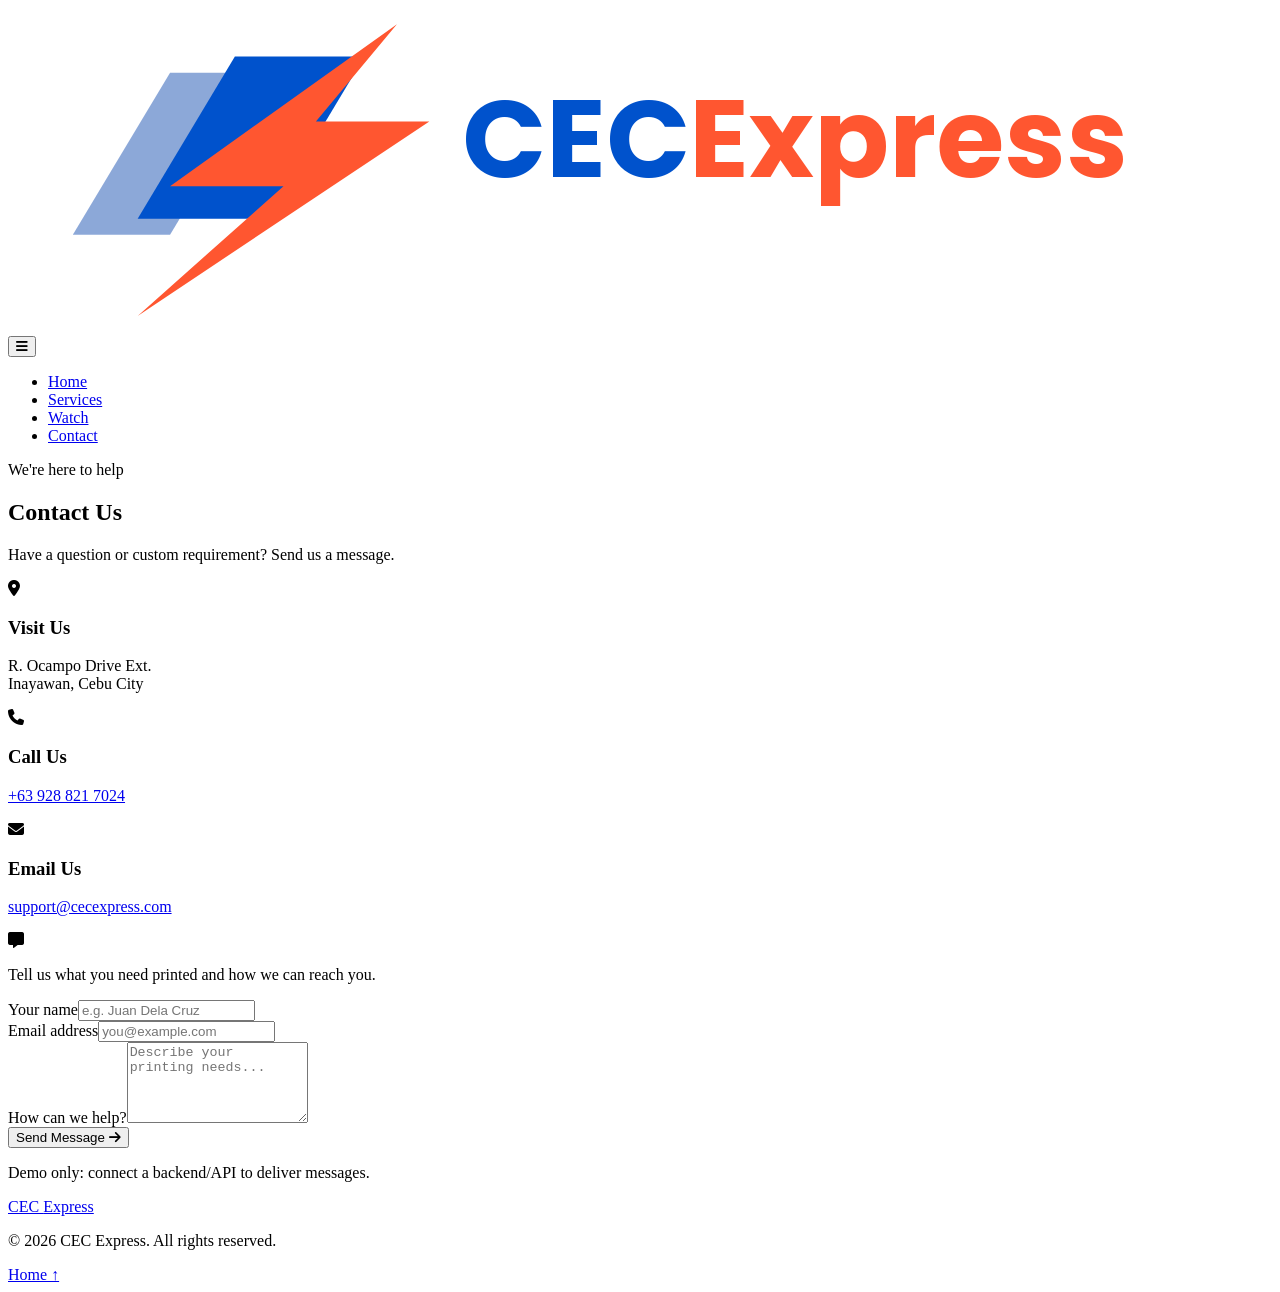
==== contact.html @ 0f0f00ef "Add files via upload" ====
<!DOCTYPE html>
<html lang="en"><head><meta charset="UTF-8"><meta name="viewport" content="width=device-width, initial-scale=1">
<title>CEC Express | Contact</title>
<link href="https://fonts.googleapis.com/css2?family=Poppins:wght@300;400;500;600;700&display=swap" rel="stylesheet">
<link rel="stylesheet" href="https://cdnjs.cloudflare.com/ajax/libs/font-awesome/6.4.0/css/all.min.css">
<link rel="stylesheet" href="https://pyscript.net/releases/2024.1.1/core.css"><script type="module" src="https://pyscript.net/releases/2024.1.1/core.js"></script>
<link rel="stylesheet" href="home/home.css"><link rel="stylesheet" href="contact/contact.css"></head><body>
<header class="site-header"><div class="container nav-wrap">
<a href="index.html" class="brand" aria-label="CEC Express home"><svg viewBox="0 0 390 100" role="img" aria-label="CEC Express logo"><polygon points="20,70 50,20 80,20 50,70" fill="#8ca8d8"/><polygon points="40,65 70,15 110,15 80,65" fill="#0052cc"/><polygon points="120,5 50,55 85,55 40,95 130,35 95,35" fill="#ff5630"/><text x="140" y="52" font-family="Poppins,sans-serif" font-weight="700" font-size="34" fill="#0052cc">CEC</text><text x="210" y="52" font-family="Poppins,sans-serif" font-weight="700" font-size="34" fill="#ff5630">Express</text></svg></a>
<button class="menu-toggle" id="menuToggle" aria-label="Toggle navigation" aria-expanded="false" py-click="toggle_menu"><i class="fa-solid fa-bars"></i></button>
<nav><ul class="nav-links" id="navLinks"><li><a href="index.html">Home</a></li><li><a href="services.html">Services</a></li><li><a href="watch.html">Watch</a></li><li><a href="contact.html">Contact</a></li></ul></nav></div></header>
<main><section class="contact-section"><div class="container"><div class="section-heading"><span class="eyebrow">We're here to help</span><h2>Contact Us</h2><p>Have a question or custom requirement? Send us a message.</p></div><div class="contact-layout"><aside class="contact-details"><div class="contact-detail"><span class="detail-icon"><i class="fa-solid fa-location-dot"></i></span><div><h3>Visit Us</h3><p>R. Ocampo Drive Ext.<br>Inayawan, Cebu City</p></div></div><div class="contact-detail"><span class="detail-icon"><i class="fa-solid fa-phone"></i></span><div><h3>Call Us</h3><p><a href="tel:+639288217024">+63 928 821 7024</a></p></div></div><div class="contact-detail"><span class="detail-icon"><i class="fa-solid fa-envelope"></i></span><div><h3>Email Us</h3><p><a href="mailto:support@cecexpress.com">support@cecexpress.com</a></p></div></div><div class="contact-tip"><i class="fa-solid fa-message"></i><p>Tell us what you need printed and how we can reach you.</p></div></aside><div class="contact-form-card"><div id="alertBanner" class="alert-banner" role="status" aria-live="polite" hidden></div><form id="contactForm" py-submit="handle_submit"><div class="form-row"><label for="contactName">Your name</label><input id="contactName" name="name" type="text" placeholder="e.g. Juan Dela Cruz" required minlength="2"></div><div class="form-row"><label for="contactEmail">Email address</label><input id="contactEmail" name="email" type="email" placeholder="you@example.com" required></div><div class="form-row"><label for="contactMessage">How can we help?</label><textarea id="contactMessage" name="message" placeholder="Describe your printing needs..." required minlength="5" rows="5"></textarea></div><button class="btn btn-primary submit-btn" type="submit" id="submitBtn">Send Message <i class="fa-solid fa-arrow-right"></i></button><p class="form-note">Demo only: connect a backend/API to deliver messages.</p></form></div></div></div></section></main>
<footer class="site-footer"><div class="container footer-inner"><a href="index.html" class="footer-brand">CEC <span>Express</span></a><p>© 2026 CEC Express. All rights reserved.</p><a href="index.html" class="back-top">Home ↑</a></div></footer>
<script type="mpy" src="home/home.py"></script><script type="mpy" src="contact/contact.py"></script></body></html>
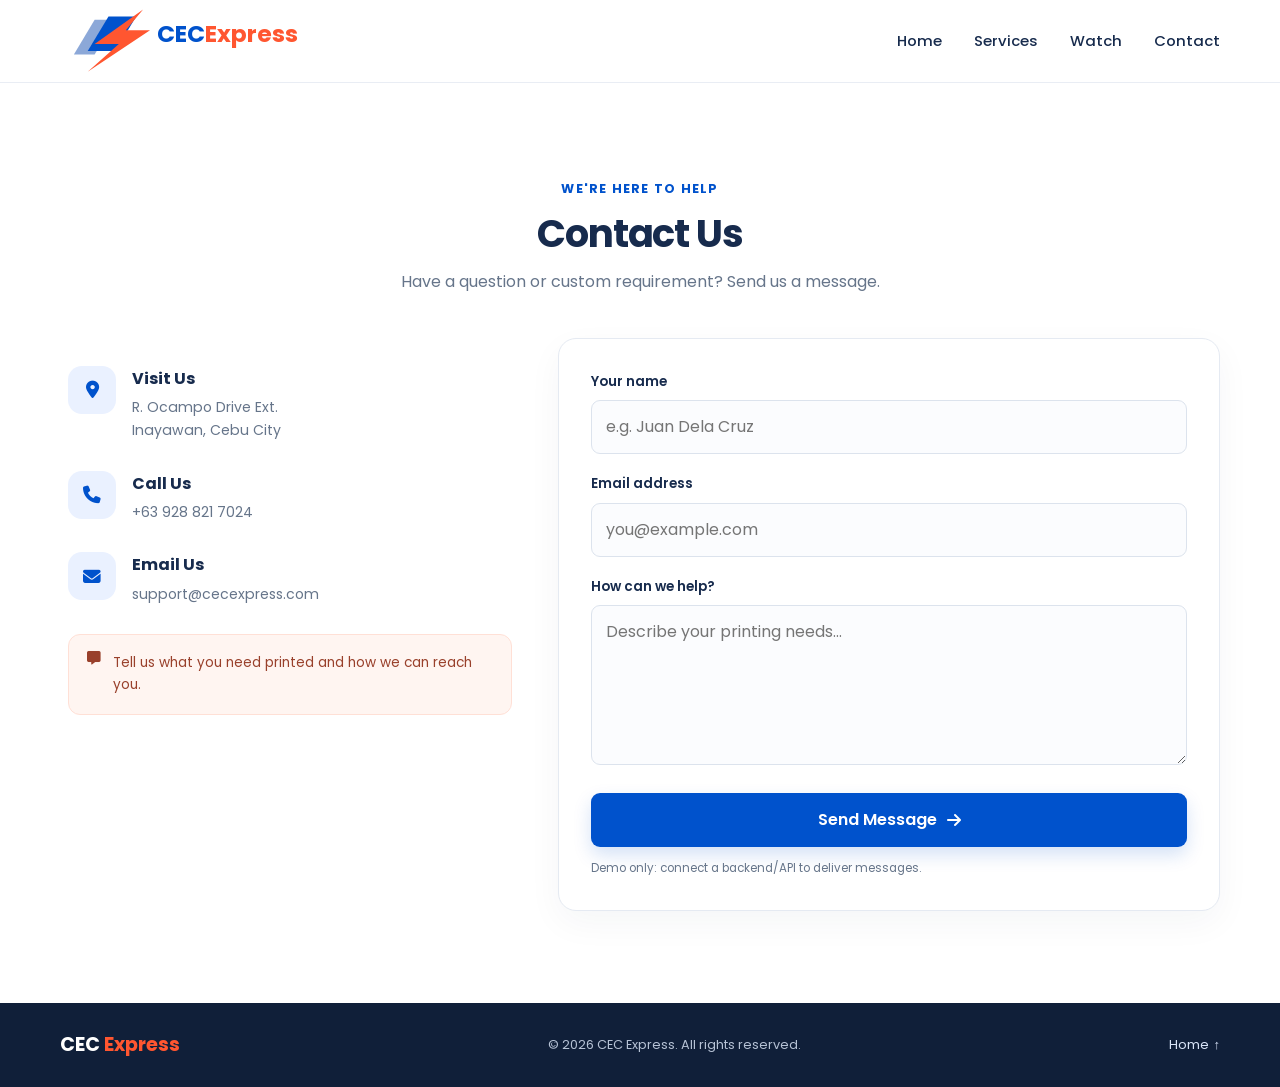
==== commit 75b7b40e: "Done fixing the issue" ====
--- a/contact.html
+++ b/contact.html
@@ -4,11 +4,11 @@
 <link href="https://fonts.googleapis.com/css2?family=Poppins:wght@300;400;500;600;700&display=swap" rel="stylesheet">
 <link rel="stylesheet" href="https://cdnjs.cloudflare.com/ajax/libs/font-awesome/6.4.0/css/all.min.css">
 <link rel="stylesheet" href="https://pyscript.net/releases/2024.1.1/core.css"><script type="module" src="https://pyscript.net/releases/2024.1.1/core.js"></script>
-<link rel="stylesheet" href="home/home.css"><link rel="stylesheet" href="contact/contact.css"></head><body>
+<link rel="stylesheet" href="home.css"><link rel="stylesheet" href="contact.css"></head><body>
 <header class="site-header"><div class="container nav-wrap">
 <a href="index.html" class="brand" aria-label="CEC Express home"><svg viewBox="0 0 390 100" role="img" aria-label="CEC Express logo"><polygon points="20,70 50,20 80,20 50,70" fill="#8ca8d8"/><polygon points="40,65 70,15 110,15 80,65" fill="#0052cc"/><polygon points="120,5 50,55 85,55 40,95 130,35 95,35" fill="#ff5630"/><text x="140" y="52" font-family="Poppins,sans-serif" font-weight="700" font-size="34" fill="#0052cc">CEC</text><text x="210" y="52" font-family="Poppins,sans-serif" font-weight="700" font-size="34" fill="#ff5630">Express</text></svg></a>
 <button class="menu-toggle" id="menuToggle" aria-label="Toggle navigation" aria-expanded="false" py-click="toggle_menu"><i class="fa-solid fa-bars"></i></button>
 <nav><ul class="nav-links" id="navLinks"><li><a href="index.html">Home</a></li><li><a href="services.html">Services</a></li><li><a href="watch.html">Watch</a></li><li><a href="contact.html">Contact</a></li></ul></nav></div></header>
 <main><section class="contact-section"><div class="container"><div class="section-heading"><span class="eyebrow">We're here to help</span><h2>Contact Us</h2><p>Have a question or custom requirement? Send us a message.</p></div><div class="contact-layout"><aside class="contact-details"><div class="contact-detail"><span class="detail-icon"><i class="fa-solid fa-location-dot"></i></span><div><h3>Visit Us</h3><p>R. Ocampo Drive Ext.<br>Inayawan, Cebu City</p></div></div><div class="contact-detail"><span class="detail-icon"><i class="fa-solid fa-phone"></i></span><div><h3>Call Us</h3><p><a href="tel:+639288217024">+63 928 821 7024</a></p></div></div><div class="contact-detail"><span class="detail-icon"><i class="fa-solid fa-envelope"></i></span><div><h3>Email Us</h3><p><a href="mailto:support@cecexpress.com">support@cecexpress.com</a></p></div></div><div class="contact-tip"><i class="fa-solid fa-message"></i><p>Tell us what you need printed and how we can reach you.</p></div></aside><div class="contact-form-card"><div id="alertBanner" class="alert-banner" role="status" aria-live="polite" hidden></div><form id="contactForm" py-submit="handle_submit"><div class="form-row"><label for="contactName">Your name</label><input id="contactName" name="name" type="text" placeholder="e.g. Juan Dela Cruz" required minlength="2"></div><div class="form-row"><label for="contactEmail">Email address</label><input id="contactEmail" name="email" type="email" placeholder="you@example.com" required></div><div class="form-row"><label for="contactMessage">How can we help?</label><textarea id="contactMessage" name="message" placeholder="Describe your printing needs..." required minlength="5" rows="5"></textarea></div><button class="btn btn-primary submit-btn" type="submit" id="submitBtn">Send Message <i class="fa-solid fa-arrow-right"></i></button><p class="form-note">Demo only: connect a backend/API to deliver messages.</p></form></div></div></div></section></main>
 <footer class="site-footer"><div class="container footer-inner"><a href="index.html" class="footer-brand">CEC <span>Express</span></a><p>© 2026 CEC Express. All rights reserved.</p><a href="index.html" class="back-top">Home ↑</a></div></footer>
-<script type="mpy" src="home/home.py"></script><script type="mpy" src="contact/contact.py"></script></body></html>+<script type="mpy" src="home.py"></script><script type="mpy" src="contact.py"></script></body></html>
--- a/home.css
+++ b/home.css
@@ -0,0 +1,8 @@
+/* HOME MODULE + SHARED DESIGN TOKENS */
+:root{--blue:#0052cc;--blue-dark:#003d99;--orange:#ff5630;--ink:#172b4d;--muted:#66758a;--pale:#f4f7fc;--white:#fff;--line:#e5eaf2;--shadow:0 18px 50px rgba(23,43,77,.10);--radius:18px;--ease:all .25s ease}
+*{box-sizing:border-box}html{scroll-behavior:smooth;scroll-padding-top:95px}body{margin:0;font-family:'Poppins',sans-serif;color:var(--ink);line-height:1.65;background:#fff}img{max-width:100%;display:block}a{color:inherit;text-decoration:none}button,input,textarea{font:inherit}.container{width:min(1160px,calc(100% - 40px));margin-inline:auto}
+.site-header{position:sticky;top:0;z-index:1000;background:rgba(255,255,255,.94);backdrop-filter:blur(14px);border-bottom:1px solid rgba(229,234,242,.85)}.nav-wrap{height:82px;display:flex;align-items:center;justify-content:space-between}.brand{width:270px;max-width:100%;display:block;flex:0 1 270px;overflow:visible}.brand svg{width:100%;height:auto;display:block}.nav-links{display:flex;align-items:center;gap:32px;margin:0;padding:0;list-style:none}.nav-links a{font-size:.93rem;font-weight:500;transition:var(--ease)}.nav-links a:hover,.nav-links a:focus-visible{color:var(--blue)}.menu-toggle{display:none;background:none;border:0;color:var(--ink);font-size:1.4rem;padding:10px;cursor:pointer}
+.hero{padding:88px 0 100px;background:radial-gradient(ellipse at 85% 20%,#dce8ff 0,transparent 35%),linear-gradient(135deg,#f7f9ff,#edf3ff)}.hero-grid{display:grid;grid-template-columns:1.04fr .96fr;align-items:center;gap:64px}.hero-copy h1{font-size:clamp(2.45rem,4.6vw,4.1rem);line-height:1.13;letter-spacing:-.045em;margin:17px 0 22px;max-width:650px}.hero-copy>p{font-size:1.06rem;color:var(--muted);max-width:590px;margin:0 0 30px}.eyebrow{display:inline-flex;align-items:center;gap:9px;color:var(--blue);font-size:.78rem;font-weight:700;letter-spacing:.1em;text-transform:uppercase}.hero-actions{display:flex;gap:13px;flex-wrap:wrap}.btn{display:inline-flex;align-items:center;justify-content:center;gap:10px;border:1px solid transparent;border-radius:9px;padding:13px 22px;font-weight:600;cursor:pointer;transition:var(--ease)}.btn-primary{background:var(--blue);color:white;box-shadow:0 8px 18px #0052cc2b}.btn-primary:hover{background:var(--blue-dark);transform:translateY(-2px)}.btn-outline{border-color:#c8d5ec;background:#fff;color:var(--ink)}.btn-outline:hover{border-color:var(--blue);color:var(--blue);transform:translateY(-2px)}.trust-note{margin-top:27px;font-size:.84rem;color:var(--muted)}.trust-note i{color:#16a36a;margin-right:7px}.hero-visual{position:relative}.hero-visual>img{width:100%;height:440px;object-fit:cover;border-radius:24px;box-shadow:var(--shadow)}.floating-note{position:absolute;left:-24px;bottom:25px;display:flex;align-items:center;gap:13px;background:white;padding:16px 20px;border-radius:13px;box-shadow:var(--shadow)}.floating-note>i{width:44px;height:44px;display:grid;place-items:center;border-radius:12px;background:#eaf1ff;color:var(--blue);font-size:1.2rem}.floating-note strong,.floating-note small{display:block}.floating-note strong{font-size:.88rem}.floating-note small{font-size:.72rem;color:var(--muted);margin-top:3px}
+.section-heading{text-align:center;max-width:680px;margin:0 auto 42px}.section-heading h2{font-size:clamp(1.9rem,3vw,2.65rem);line-height:1.2;letter-spacing:-.03em;margin:10px 0 12px}.section-heading p{margin:0;color:var(--muted)}.site-footer{background:#101f39;color:#fff;padding:26px 0}.footer-inner{display:flex;align-items:center;justify-content:space-between;gap:18px}.footer-inner p{margin:0;color:#b6c2d5;font-size:.8rem}.footer-brand{font-size:1.2rem;font-weight:700}.footer-brand span{color:var(--orange)}.back-top{font-size:.82rem;color:#d9e4f8}
+@media(max-width:800px){.nav-wrap{height:72px}.brand{width:220px;flex-basis:220px}.menu-toggle{display:block}.nav-wrap nav{position:relative}.nav-links{display:none;position:absolute;right:0;top:24px;min-width:220px;padding:15px;background:#fff;border:1px solid var(--line);border-radius:12px;box-shadow:var(--shadow);align-items:stretch;gap:0}.nav-links.active{display:flex;flex-direction:column}.nav-links a{display:block;padding:10px 12px}.hero{padding:60px 0 72px}.hero-grid{grid-template-columns:1fr;gap:38px}.hero-copy{text-align:center}.hero-copy>p{margin-inline:auto}.hero-actions{justify-content:center}.hero-visual{max-width:600px;margin:auto;width:100%}.hero-visual>img{height:350px}.floating-note{left:10px;bottom:12px}.footer-inner{flex-direction:column;text-align:center;gap:8px}}
+@media(prefers-reduced-motion:reduce){*,*::before,*::after{scroll-behavior:auto!important;transition:none!important}}
--- a/contact.css
+++ b/contact.css
@@ -0,0 +1,3 @@
+/* CONTACT MODULE */
+.contact-section{padding:92px 0;background:#fff}.contact-layout{display:grid;grid-template-columns:.82fr 1.18fr;gap:38px;align-items:start}.contact-details{padding:28px 8px 10px}.contact-detail{display:flex;align-items:flex-start;gap:16px;margin-bottom:28px}.detail-icon{flex:0 0 48px;height:48px;display:grid;place-items:center;border-radius:14px;background:#eaf1ff;color:var(--blue);font-size:1.1rem}.contact-detail h3{font-size:1rem;margin:0 0 4px}.contact-detail p{font-size:.88rem;color:var(--muted);margin:0}.contact-detail a:hover{color:var(--blue)}.contact-tip{display:flex;gap:12px;align-items:flex-start;padding:17px 18px;background:#fff5f1;border:1px solid #ffe0d6;border-radius:12px;color:#99402b;font-size:.85rem}.contact-tip p{margin:0}.contact-form-card{padding:32px;background:#fff;border:1px solid var(--line);border-radius:var(--radius);box-shadow:0 12px 35px #172b4d0b}.form-row{margin-bottom:19px}.form-row label{display:block;font-size:.84rem;font-weight:600;margin-bottom:7px}.form-row input,.form-row textarea{width:100%;padding:13px 14px;border:1px solid #dce3ed;border-radius:9px;outline:none;background:#fbfcfe;color:var(--ink);transition:var(--ease)}.form-row input:focus,.form-row textarea:focus{border-color:var(--blue);box-shadow:0 0 0 3px #0052cc18;background:#fff}.form-row textarea{resize:vertical;min-height:125px}.submit-btn{width:100%}.form-note{font-size:.73rem;color:var(--muted);margin:12px 0 0}.alert-banner{padding:13px 15px;border-radius:9px;margin-bottom:20px;font-size:.88rem}.alert-banner.success{display:block;background:#e7f7ed;color:#17663a;border:1px solid #c4ebd2}.alert-banner.error{display:block;background:#fff0ee;color:#9b2c20;border:1px solid #ffd1cb}
+@media(max-width:800px){.contact-layout{grid-template-columns:1fr;gap:15px}.contact-details{padding:5px 0}.contact-form-card{padding:24px}}@media(max-width:520px){.contact-section{padding:68px 0}.contact-form-card{padding:19px}}
